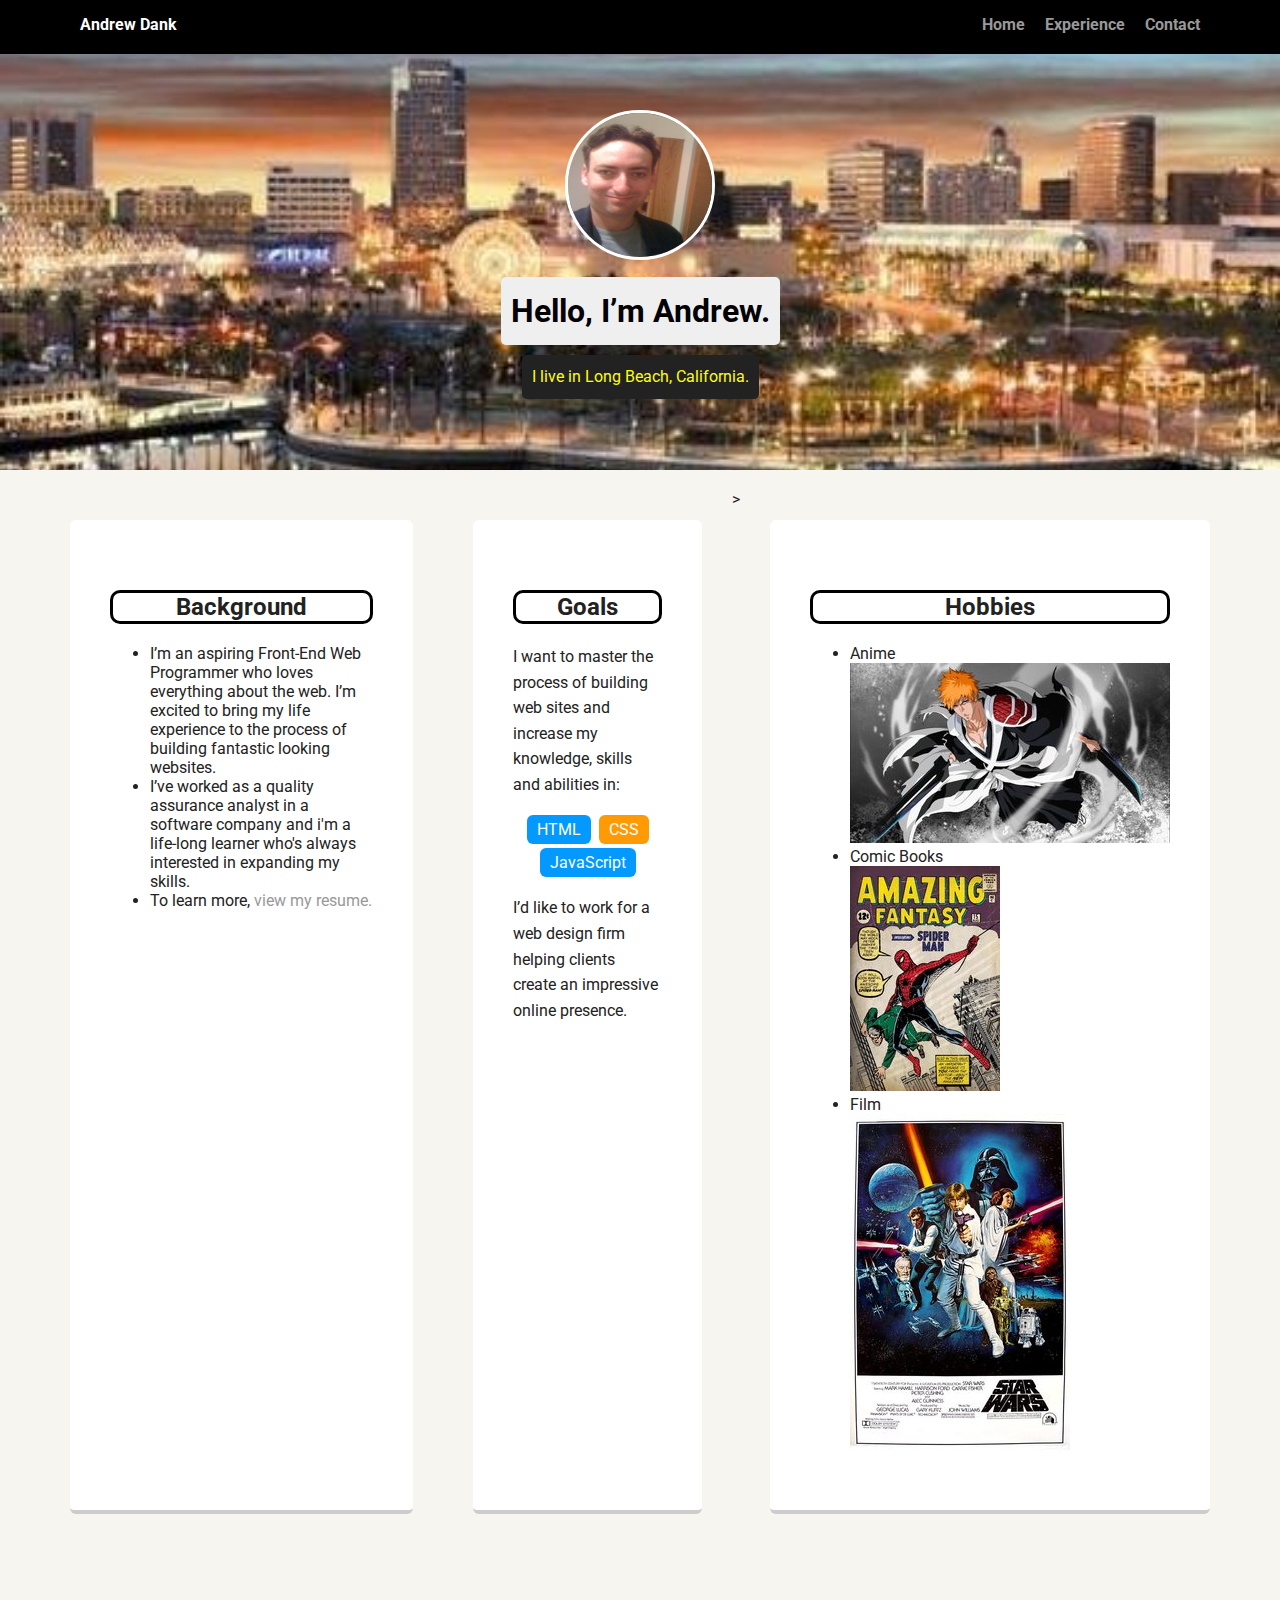
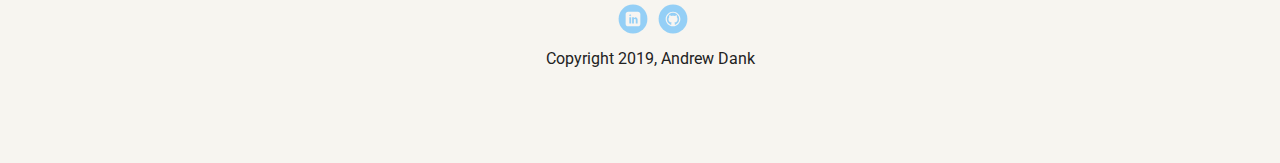
==== index.html @ 6aba0180 "changed names of semantic elements" ====
<!doctype html>
<html lang="en">

<head>
  <meta charset="utf-8">
  <title>Andrew Dank's Portfolio</title>
  <meta name="viewport" content="width=device-width, initial-scale=1.0">
  <link rel="stylesheet" href="styles.css">
  <link href="https://fonts.googleapis.com/css?family=Muli%7CRoboto:400,300,500,700,900" rel="stylesheet">
</head>

<body>

  <nav>
    <ul class="nav">
      <li class="name">Andrew Dank</li>
      <li><a href="index.html">Home</a></li>
      <li><a href="experience.html">Experience</a></li>
      <li><a href="#">Contact</a></li>
    </ul>
  </nav>

  <header>
    <img src="images/Andrew.jpeg" alt="Picture of Andrew Dank" class="profile-image">
    <h1 class="tag name">Hello, I’m Andrew.</h1>
    <p class="tag location">I live in Long Beach, California.</p>
  </header>

  <main class="flex">
    <article>
      <h2 class="card-title">Background</h2>
      <ul>
        <li>I’m an aspiring Front-End Web Programmer who loves everything about the web. I’m excited to bring my life
          experience to the process of building
          fantastic looking websites.</li>
        <li>I’ve worked as a quality assurance analyst in a software company and i'm a life-long learner who's always
          interested in expanding my
          skills.</li>
          <li>To learn more, <a href=resume.html>view my resume.</a></li>
      </ul>
    </article>

    <article>
      <h2 class="card-title">Goals</h2>
      <p>I want to master the process of building web sites and increase my knowledge, skills and abilities in:</p>
      <ul class="skills"> 
        <li>HTML</li>
        <li>CSS</li>
        <li>JavaScript</li>
      </ul>
      <p>I’d like to work for a web design firm helping clients create an impressive online presence.</p>
    </article>>

    <article>
        <h2 class="card-title">Hobbies</h2>
        <ul>
          <li>Anime</li>
          <img src="images/rsz_ichigo.jpg" alt="Ichigo">
          <li>Comic Books</li>
          <img src="images/rsz_spiderman.jpg" alt="Amazing Fantasy Cover">
          <li>Film</li>
          <img src="images/rsz_starwars.jpg" alt="Original Star Wars Poster">
        </ul>
      </article>

  </main>
  <footer>
    <ul>
      <li><a href="#" class="social linkedin">LinkedIn</a></li>
      <li><a href="#" class="social github">Github</a></li>
    </ul>
    <p class="copyright">Copyright 2019, Andrew Dank</p>
  </footer>
</body>

</html>
---- styles.css ----
/* Look up css properties on: https://css-tricks.com/almanac */

/* Global Layout Set-up */
* { 
  box-sizing: border-box;
}

  
body {
  margin: 0;
  padding: 0;
  text-align: center;
  font-family: 'Roboto', sans-serif;
  color: #222;
  background: #f7f5f0;
}
/* Link Styles */

a {
  text-decoration: none;
  color: #999;
}
a:hover {
  color: #6633ff;
}

/* Section Styles */

h1.experience-title {
  background-color: #e2e2e2;
  padding: 5px;

}
/* The following makes the text in <h2> uppercase */
.card-title {
  text-align: center;
  border: solid black 3px;
  border-radius: 10px;
  margin-top: 50px;
}

h2.experience-section-title {
  text-transform: uppercase;
}

.main-image {
  border: solid 10px green;
  border-radius: 30%;
  margin-top: 100px;
}

.bluetext h1 {
  color: blue;
}

    nav {
  width: 100%;
  background: black;
  min-height: 30px;
  padding: 10px;
  position: fixed;
  text-align: center;
}
.nav {
  display: flex;
  justify-content: space-around;
  font-weight: 700;
  list-style-type: none;
  margin: 0 auto;
  padding: 0;
}

.nav .name {
    display: block;
    margin-right: auto;
    color: white;
}
.nav li {
  padding: 5px 10px 10px 10px;
}
.nav a {
  transition: all .5s;
}
.nav a:hover {
  color: white
}

header {
  text-align: center;
  background: url('images/rsz_lbbeacon.jpg') no-repeat top center ;
  background-size: cover;
  overflow: hidden;
  padding-top: 60px;
}
header {
  line-height: 1.5;
}
header .profile-image {
  margin-top: 50px;
  width: 150px;
  height: 150px;
  border-radius: 50%;
  border: 3px solid white;
  transition: all .5s;
}
header .profile-image:hover {
  transform: scale(1.2) rotate(5deg);
}
.tag {
  background-color: #efefef;
  color: black;
  padding: 10px;
  border-radius: 5px;
  display: table;
  margin: 10px auto;
} 
.location {
  background-color: #222;
  color: yellow;
}
article {
  margin: 30px;
  padding: 20px 40px 40px;
  max-width: 500px;
  text-align: left;
  background: #fff;
  border-bottom: 4px solid #ccc;
  border-radius: 6px;
  transition: all .5s;
}
.card:hover {
  border-color: #ff99ff;
}

ul.skills {
  padding: 0;
  text-align: center;
}

.skills li {
  border-radius: 6px;
  display: inline-block;
  background: #ff9904;
  color: white;
  padding: 5px 10px;
  margin: 2px;
}

.skills li:nth-child(odd) {
  background: #0399ff;
}

footer {
  width: 100%;
  min-height: 30px;
  padding: 20px 0 40px 20px;
}

footer .copyright {
  top: -8px;
  font-size: .75em;
}

footer ul {
  list-style-type: none;
  margin: 0;
  padding: 0;
}

footer ul li {
  display: inline-block;
}

a.social {
  display: inline-block;
  text-indent: -9999px;
  margin-left: 5px;
  width: 30px;
  height: 30px;
  background-size: 30px 30px;
  opacity: .4;
  transition: all .5s;
}
a.twitter {
  background-image: url(images/twitter.svg);
}
a.linkedin {
  background-image: url(images/linkedin.svg);
}
a.github {
  background-image: url(images/github.svg);
}
a.social:hover {
  opacity: 1;
}
.clearfix {
  clear: both;
}

/* Styles for larger screens */
@media screen and (min-width: 720px) {
  
  .flex {
      display: -ms-flexbox;      /* TWEENER - IE 10 */
      display: flex; 
      max-width: 1200px;
      -ms-flex-pack: distribute;
      justify-content: space-around;
      margin: 0 auto;
  }

  header {
    min-height: 470px;
  }

  .nav {
    max-width: 1200px;
    padding: 0 30px;
  }


  main {
    padding-top: 20px;
  }

  main p {
    line-height: 1.6em;
  }

  footer {
    font-size: 1.3em;
    max-width: 1200px;
    margin: 40px auto;
  }

 

}
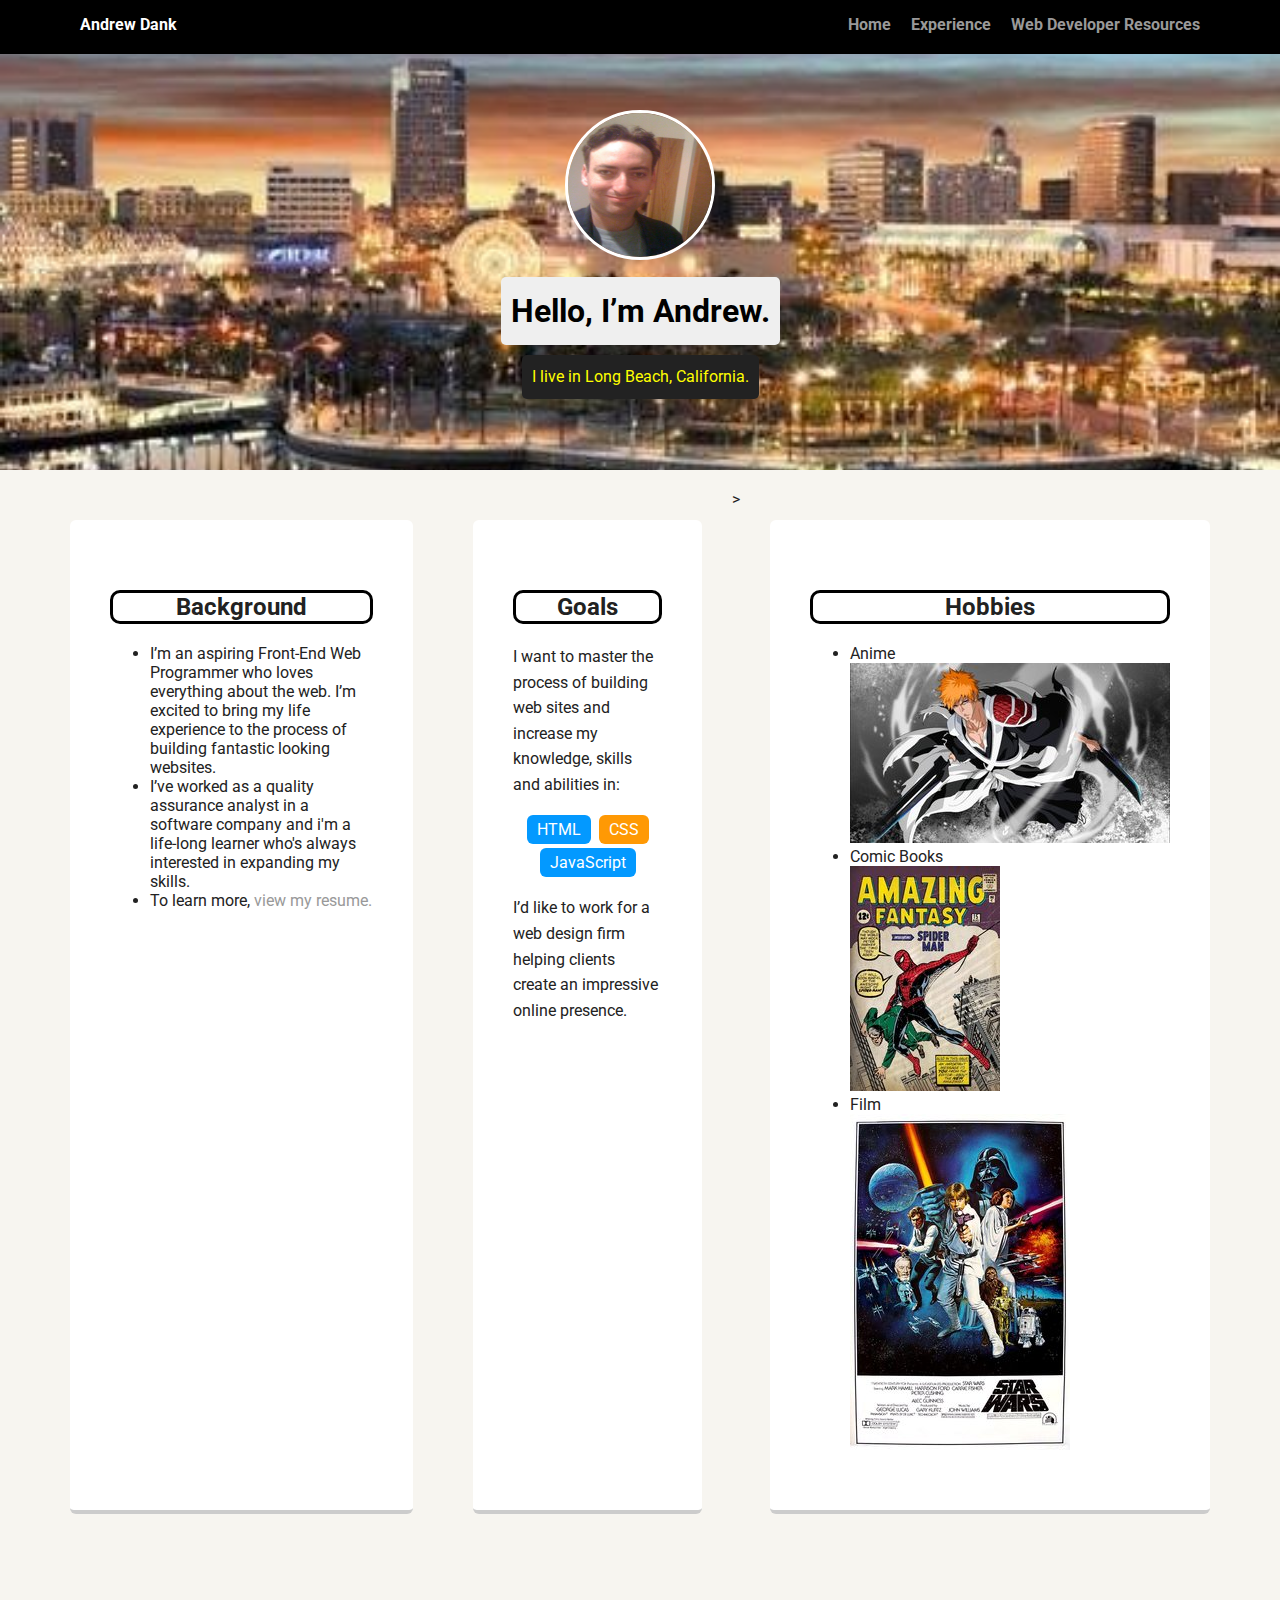
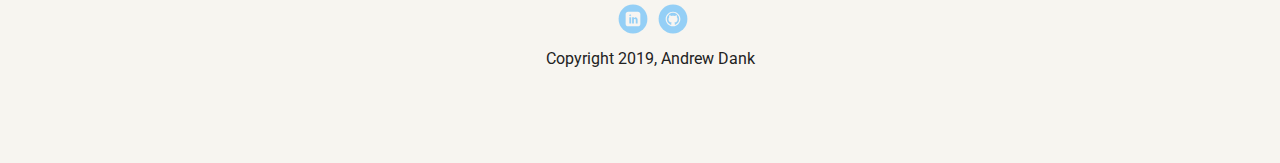
==== commit 4b4698f1: "Created a new section" ====
--- a/index.html
+++ b/index.html
@@ -16,7 +16,7 @@
       <li class="name">Andrew Dank</li>
       <li><a href="index.html">Home</a></li>
       <li><a href="experience.html">Experience</a></li>
-      <li><a href="#">Contact</a></li>
+      <li><a href="resources.html">Web Developer Resources</a></li>
     </ul>
   </nav>
 
@@ -54,7 +54,7 @@
     <article>
         <h2 class="card-title">Hobbies</h2>
         <ul>
-          <li>Anime</li>
+          <li>Anime</li> <!--The following images are additional elements for "exceed". -->
           <img src="images/rsz_ichigo.jpg" alt="Ichigo">
           <li>Comic Books</li>
           <img src="images/rsz_spiderman.jpg" alt="Amazing Fantasy Cover">
@@ -66,8 +66,8 @@
   </main>
   <footer>
     <ul>
-      <li><a href="#" class="social linkedin">LinkedIn</a></li>
-      <li><a href="#" class="social github">Github</a></li>
+      <li><a href="https://www.linkedin.com/in/andrew-dank-93144074/" class="social linkedin">LinkedIn</a></li>
+      <li><a href="https://github.com/AndrewD570-cmd" class="social github">Github</a></li>
     </ul>
     <p class="copyright">Copyright 2019, Andrew Dank</p>
   </footer>
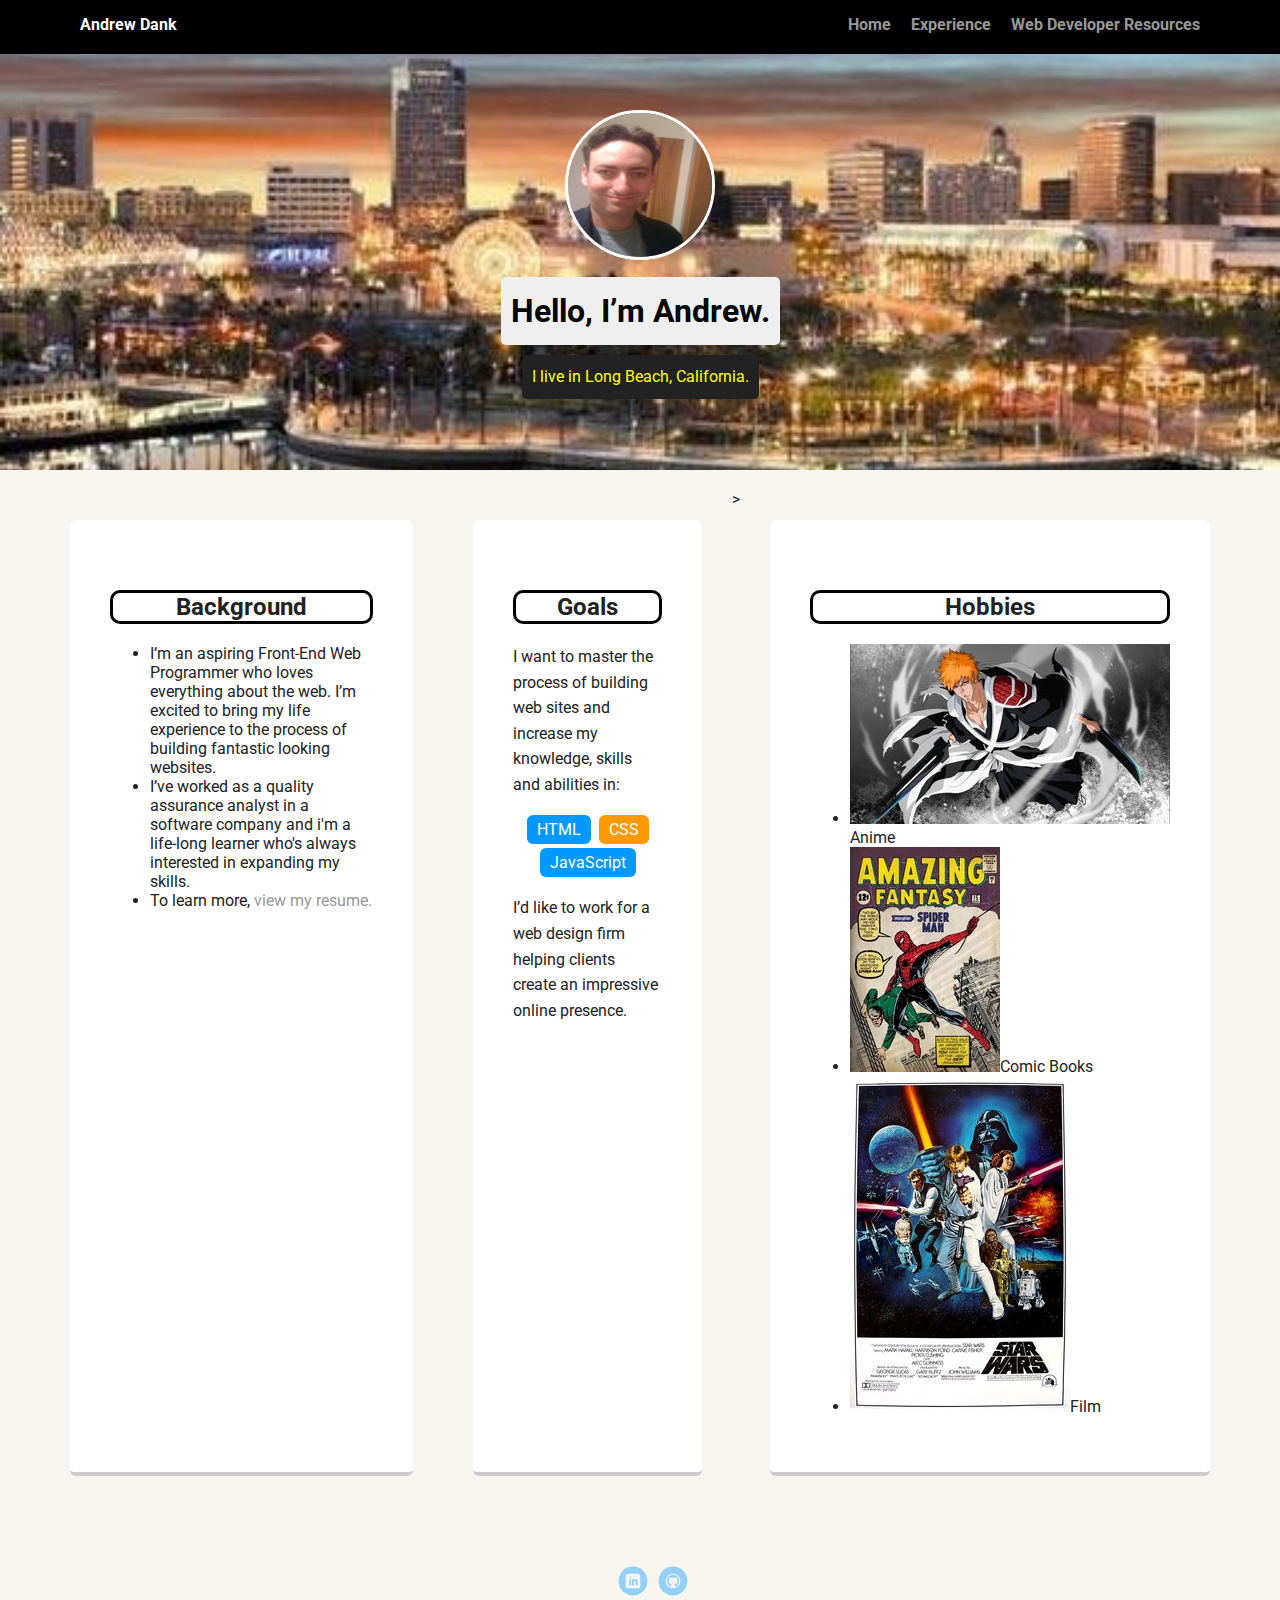
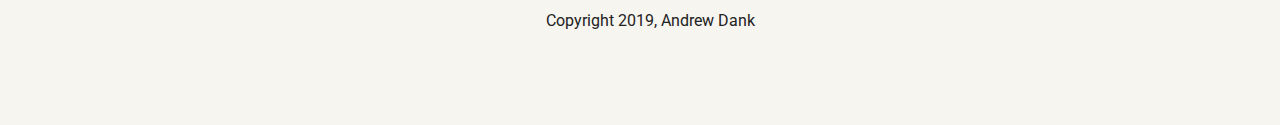
==== commit bacf379e: "Fixed images and titles" ====
--- a/index.html
+++ b/index.html
@@ -36,14 +36,14 @@
         <li>I’ve worked as a quality assurance analyst in a software company and i'm a life-long learner who's always
           interested in expanding my
           skills.</li>
-          <li>To learn more, <a href=resume.html>view my resume.</a></li>
+        <li>To learn more, <a href=resume.html>view my resume.</a></li>
       </ul>
     </article>
 
     <article>
       <h2 class="card-title">Goals</h2>
       <p>I want to master the process of building web sites and increase my knowledge, skills and abilities in:</p>
-      <ul class="skills"> 
+      <ul class="skills">
         <li>HTML</li>
         <li>CSS</li>
         <li>JavaScript</li>
@@ -52,16 +52,13 @@
     </article>>
 
     <article>
-        <h2 class="card-title">Hobbies</h2>
-        <ul>
-          <li>Anime</li> <!--The following images are additional elements for "exceed". -->
-          <img src="images/rsz_ichigo.jpg" alt="Ichigo">
-          <li>Comic Books</li>
-          <img src="images/rsz_spiderman.jpg" alt="Amazing Fantasy Cover">
-          <li>Film</li>
-          <img src="images/rsz_starwars.jpg" alt="Original Star Wars Poster">
-        </ul>
-      </article>
+      <h2 class="card-title">Hobbies</h2>
+      <ul>  <!--The following images are additional elements for "exceed". -->
+        <li><img src="images/rsz_ichigo.jpg" alt="Ichigo">Anime</li>
+        <li><img src="images/rsz_spiderman.jpg" alt="Amazing Fantasy Cover">Comic Books</li>
+        <li><img src="images/rsz_starwars.jpg" alt="Original Star Wars Poster">Film</li>
+      </ul>
+    </article>
 
   </main>
   <footer>
--- a/styles.css
+++ b/styles.css
@@ -29,7 +29,15 @@
 h1.experience-title {
   background-color: #e2e2e2;
   padding: 5px;
-
+}
+
+
+  a.links {
+  font-weight: bold;
+  color: black;
+  font-family: 'Roboto', sans-serif;
+  text-align: center;
+  
 }
 /* The following makes the text in <h2> uppercase */
 .card-title {
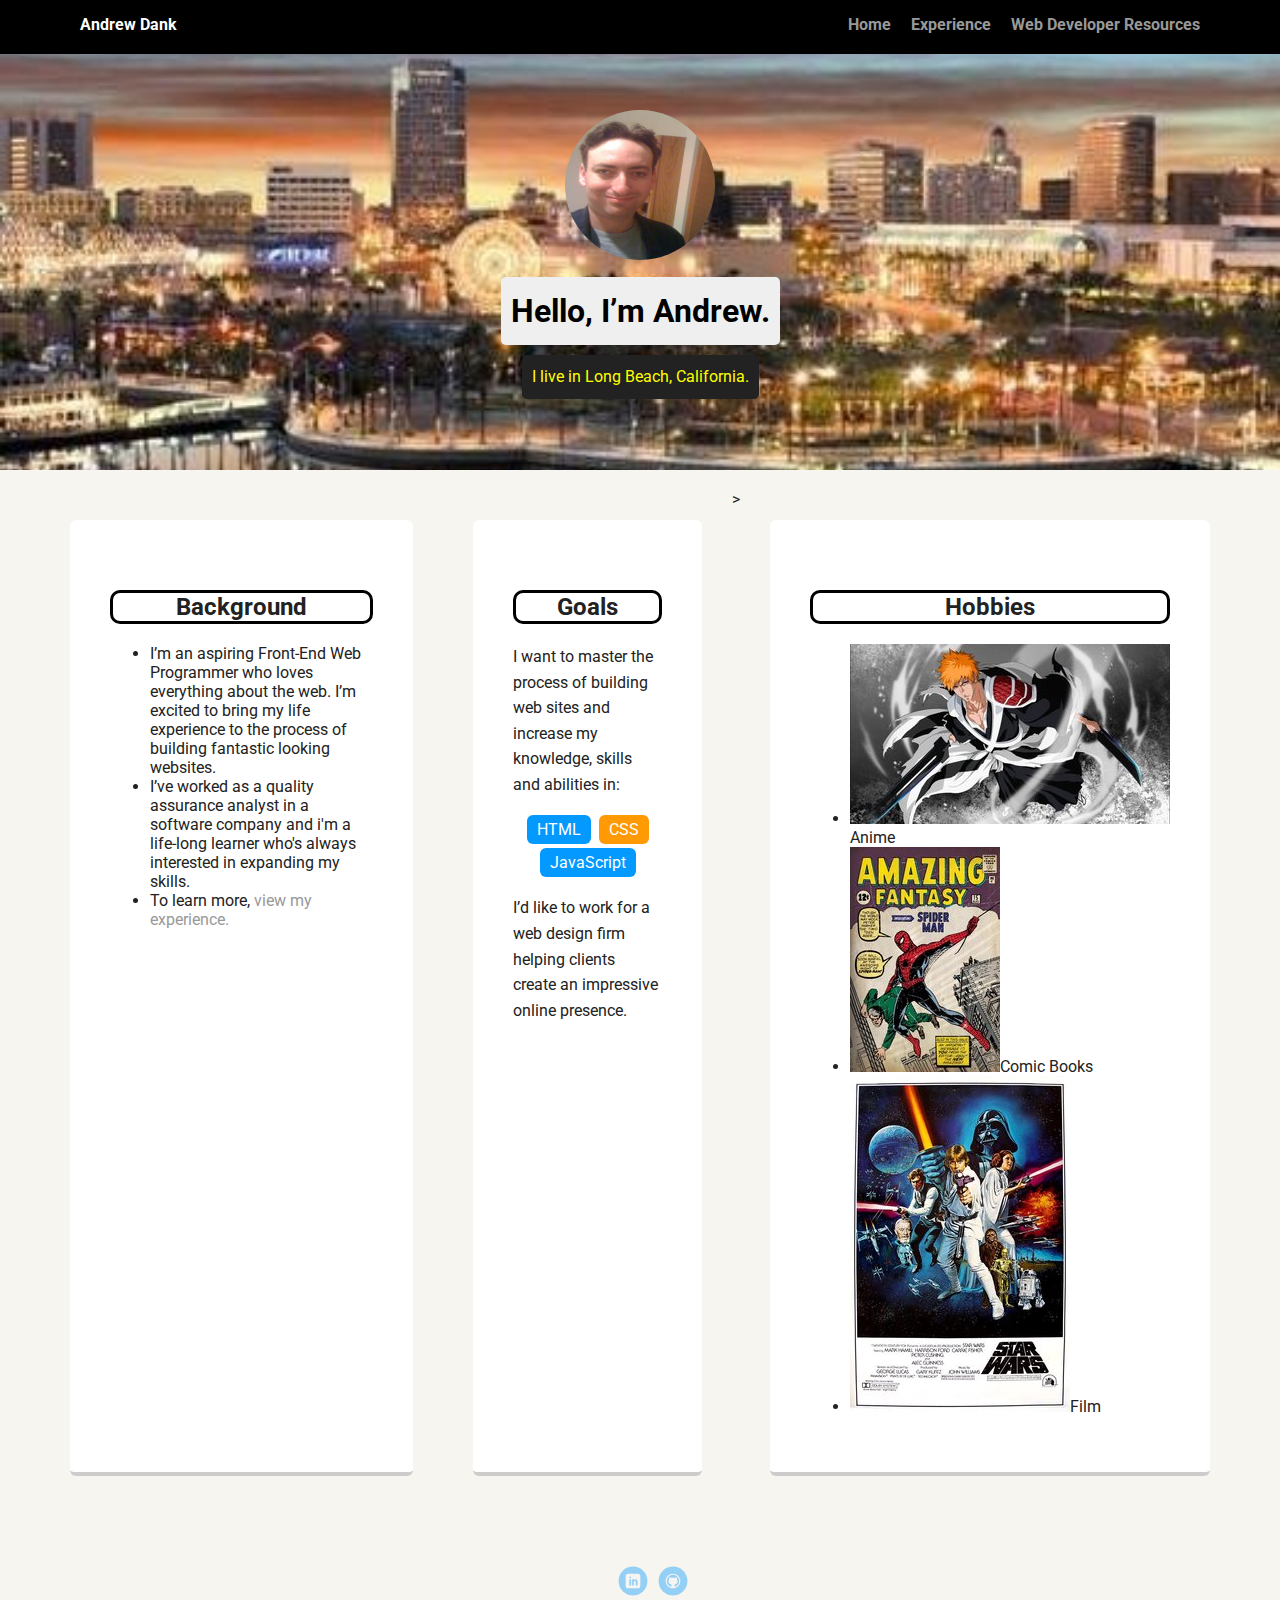
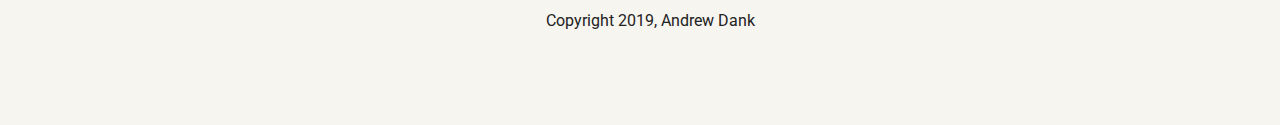
==== commit 56698568: "Changed links and changed border properties of .profile.image" ====
--- a/index.html
+++ b/index.html
@@ -36,7 +36,7 @@
         <li>I’ve worked as a quality assurance analyst in a software company and i'm a life-long learner who's always
           interested in expanding my
           skills.</li>
-        <li>To learn more, <a href=resume.html>view my resume.</a></li>
+        <li>To learn more, <a href="experience.html">view my experience.</a></li>
       </ul>
     </article>
 
--- a/styles.css
+++ b/styles.css
@@ -107,8 +107,8 @@
   margin-top: 50px;
   width: 150px;
   height: 150px;
-  border-radius: 50%;
-  border: 3px solid white;
+  border-radius: 90%; /* changed the border-radius and the border properties for exceeds expectations. */
+  border: 20px none black;
   transition: all .5s;
 }
 header .profile-image:hover {
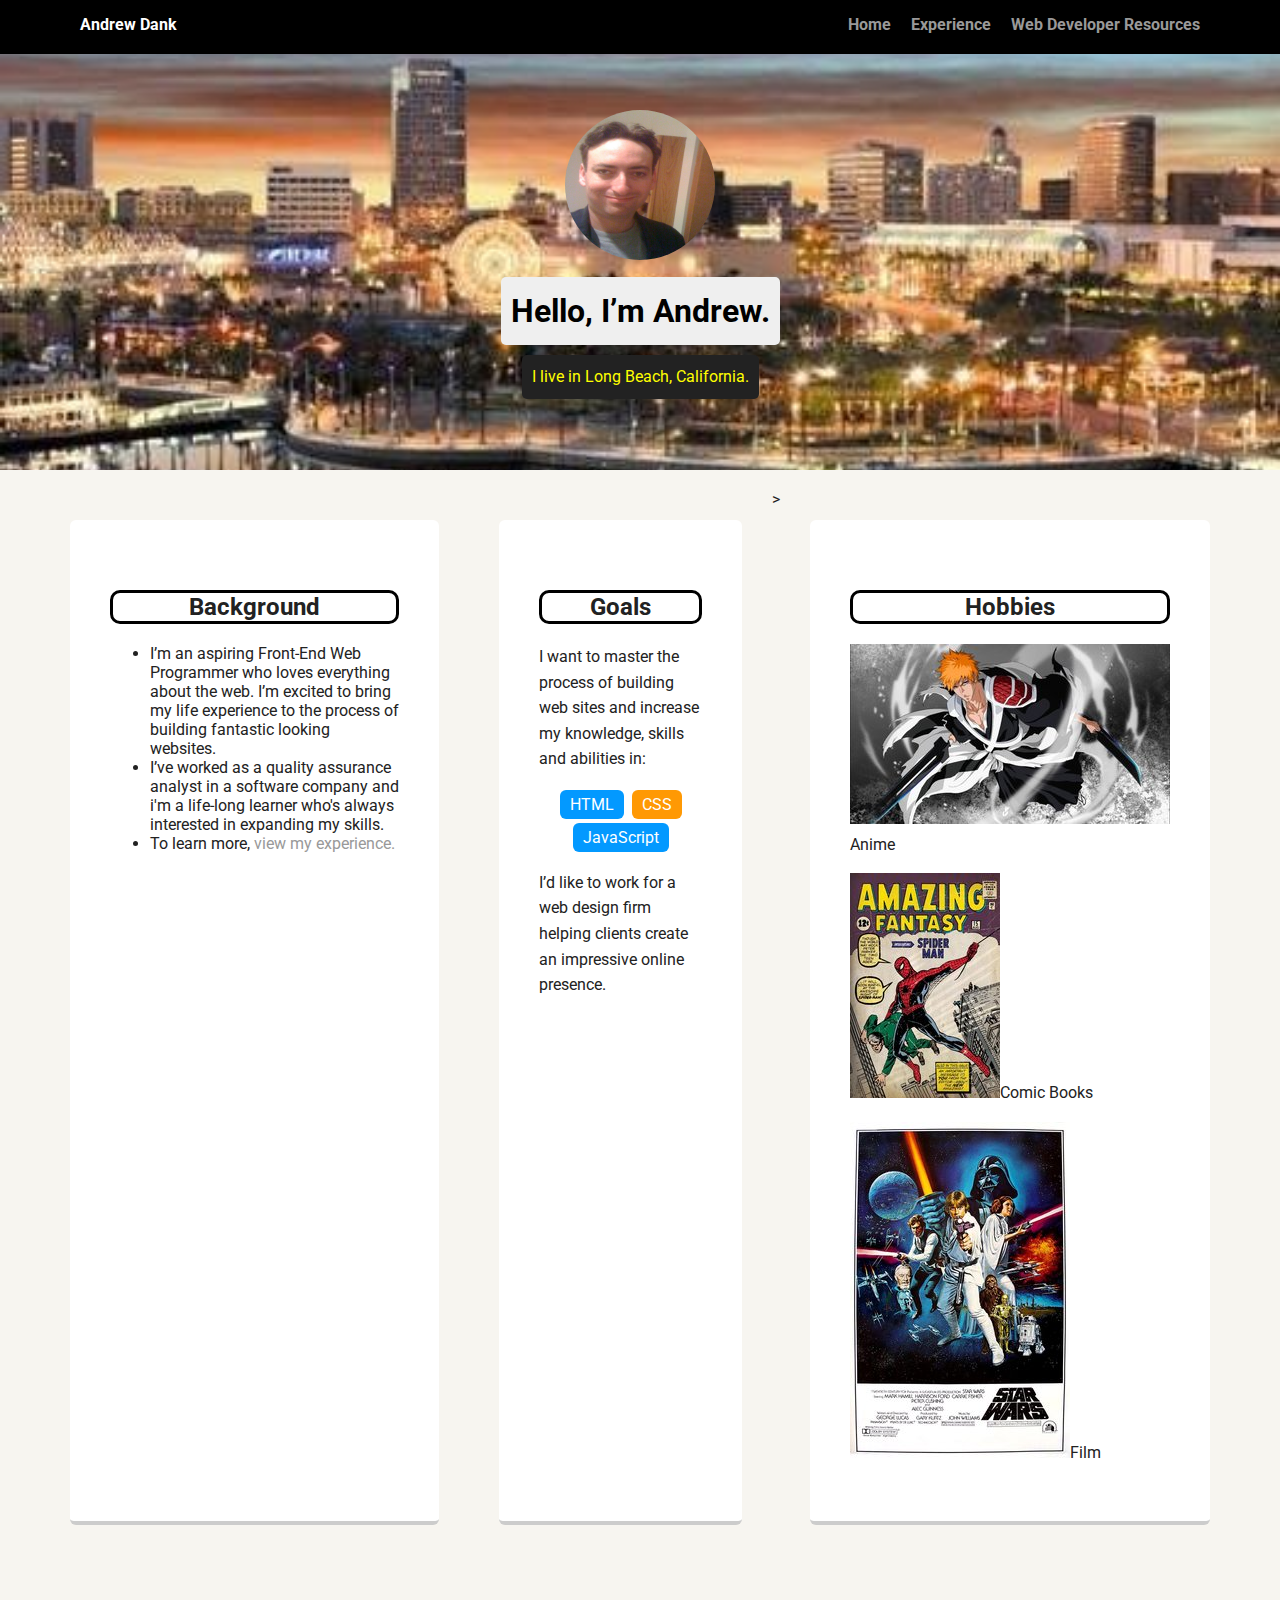
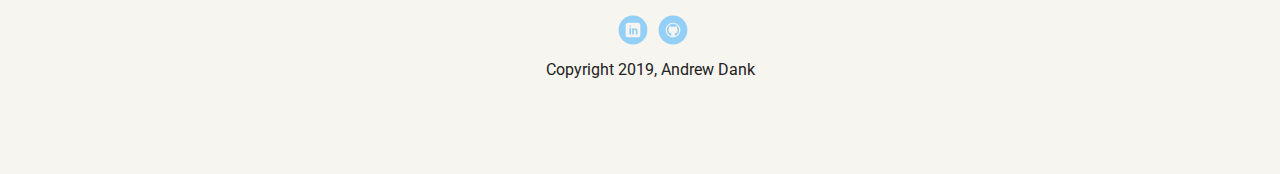
==== commit bea5de16: "Changed lists to paragraphs" ====
--- a/index.html
+++ b/index.html
@@ -53,11 +53,11 @@
 
     <article>
       <h2 class="card-title">Hobbies</h2>
-      <ul>  <!--The following images are additional elements for "exceed". -->
-        <li><img src="images/rsz_ichigo.jpg" alt="Ichigo">Anime</li>
-        <li><img src="images/rsz_spiderman.jpg" alt="Amazing Fantasy Cover">Comic Books</li>
-        <li><img src="images/rsz_starwars.jpg" alt="Original Star Wars Poster">Film</li>
-      </ul>
+        <!--The following images are additional imagesfor "exceed". -->
+        <p><img src="images/rsz_ichigo.jpg" alt="Ichigo">Anime</p>
+        <p><img src="images/rsz_spiderman.jpg" alt="Amazing Fantasy Cover">Comic Books</p>
+        <p><img src="images/rsz_starwars.jpg" alt="Original Star Wars Poster">Film</p>
+      
     </article>
 
   </main>
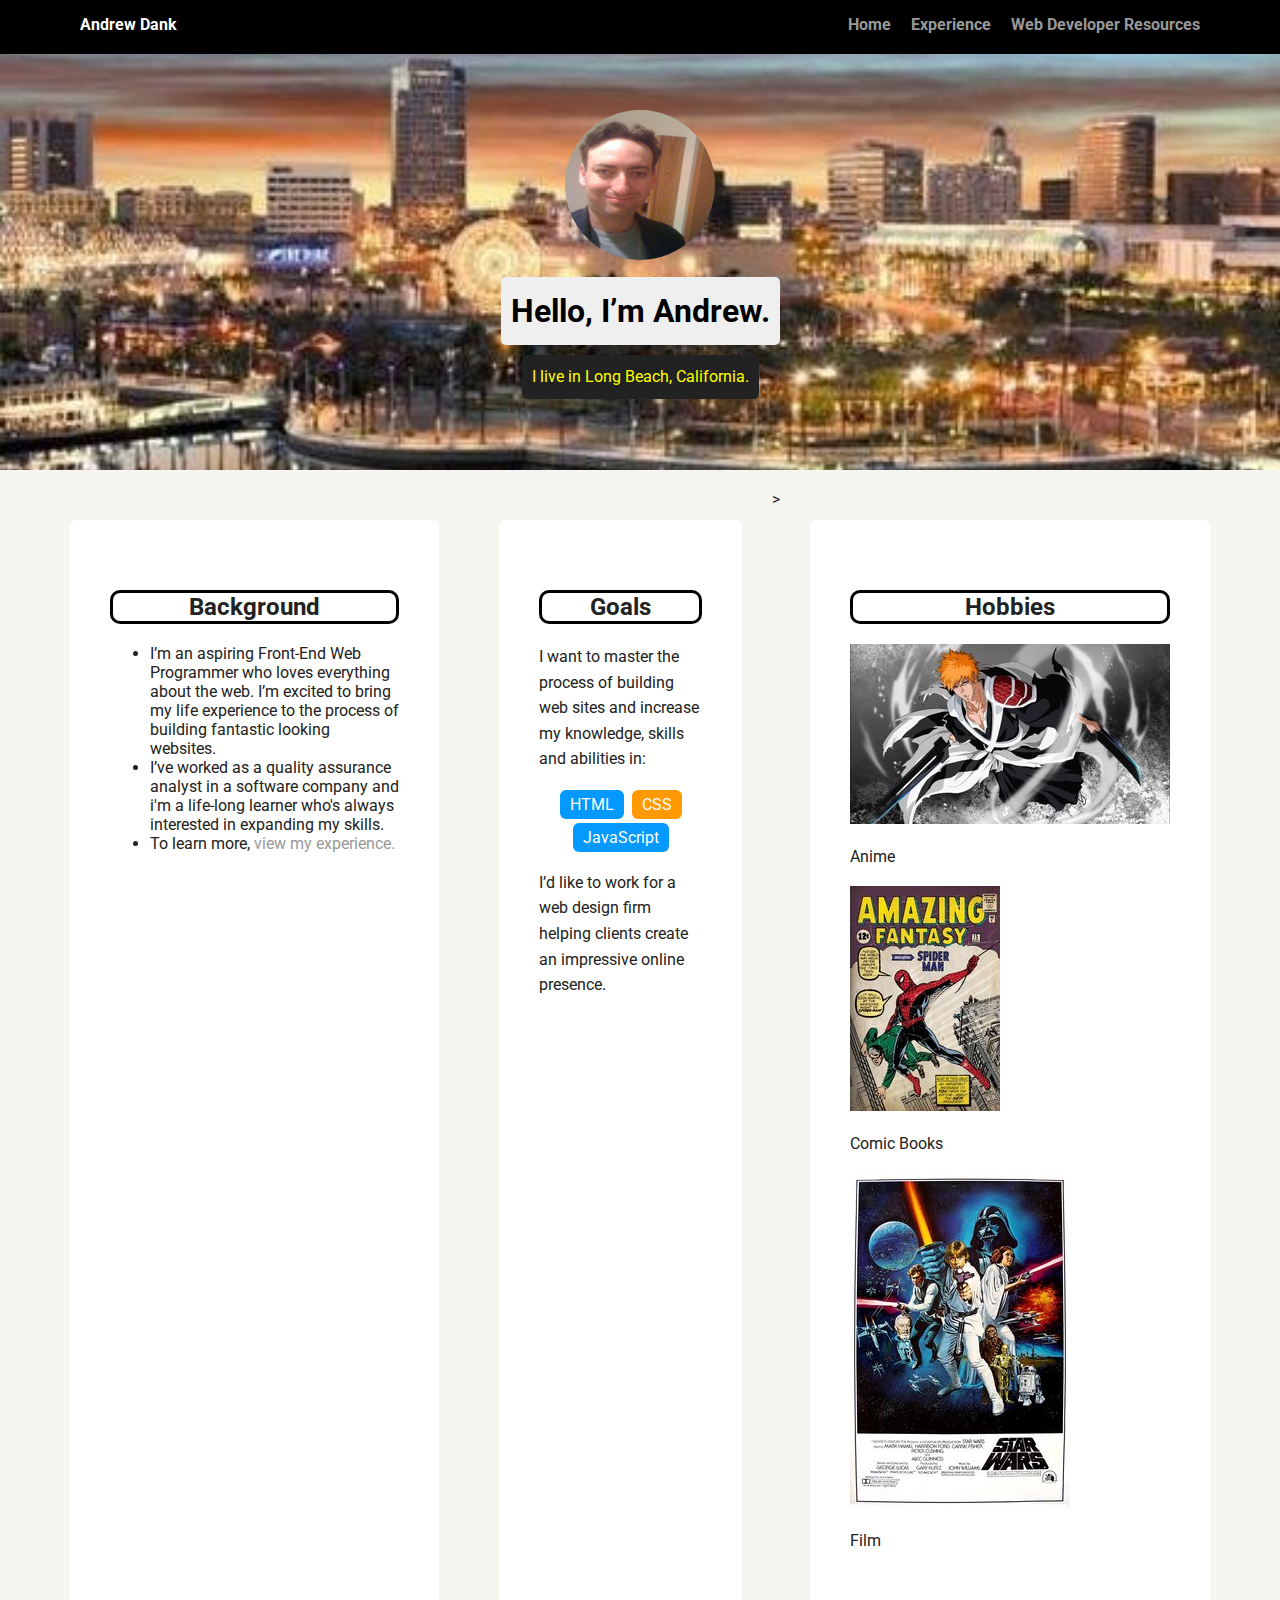
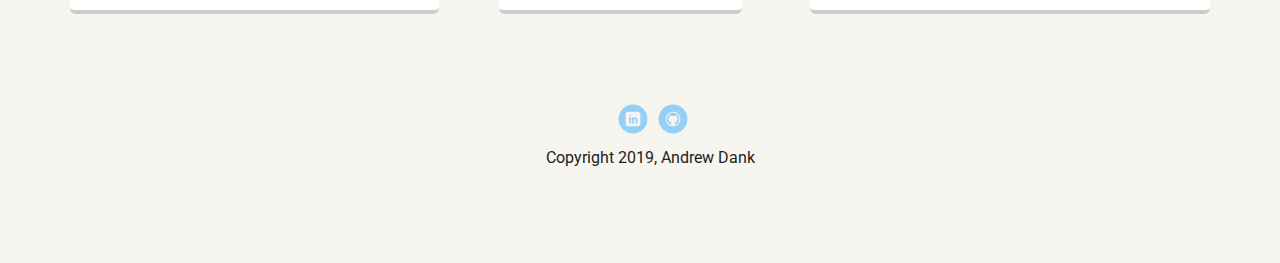
==== commit 8fbbaedc: "Switch around the <p> and <img> tags under the hobbies section" ====
--- a/index.html
+++ b/index.html
@@ -54,9 +54,9 @@
     <article>
       <h2 class="card-title">Hobbies</h2>
         <!--The following images are additional imagesfor "exceed". -->
-        <p><img src="images/rsz_ichigo.jpg" alt="Ichigo">Anime</p>
-        <p><img src="images/rsz_spiderman.jpg" alt="Amazing Fantasy Cover">Comic Books</p>
-        <p><img src="images/rsz_starwars.jpg" alt="Original Star Wars Poster">Film</p>
+        <img src="images/rsz_ichigo.jpg" alt="Ichigo"><P>Anime</P>
+        <img src="images/rsz_spiderman.jpg" alt="Amazing Fantasy Cover"><p>Comic Books</p>
+        <img src="images/rsz_starwars.jpg" alt="Original Star Wars Poster"><p>Film</p>
       
     </article>
 
--- a/styles.css
+++ b/styles.css
@@ -108,7 +108,7 @@
   width: 150px;
   height: 150px;
   border-radius: 90%; /* changed the border-radius and the border properties for exceeds expectations. */
-  border: 20px none black;
+  /* border: 20px none black; */
   transition: all .5s;
 }
 header .profile-image:hover {
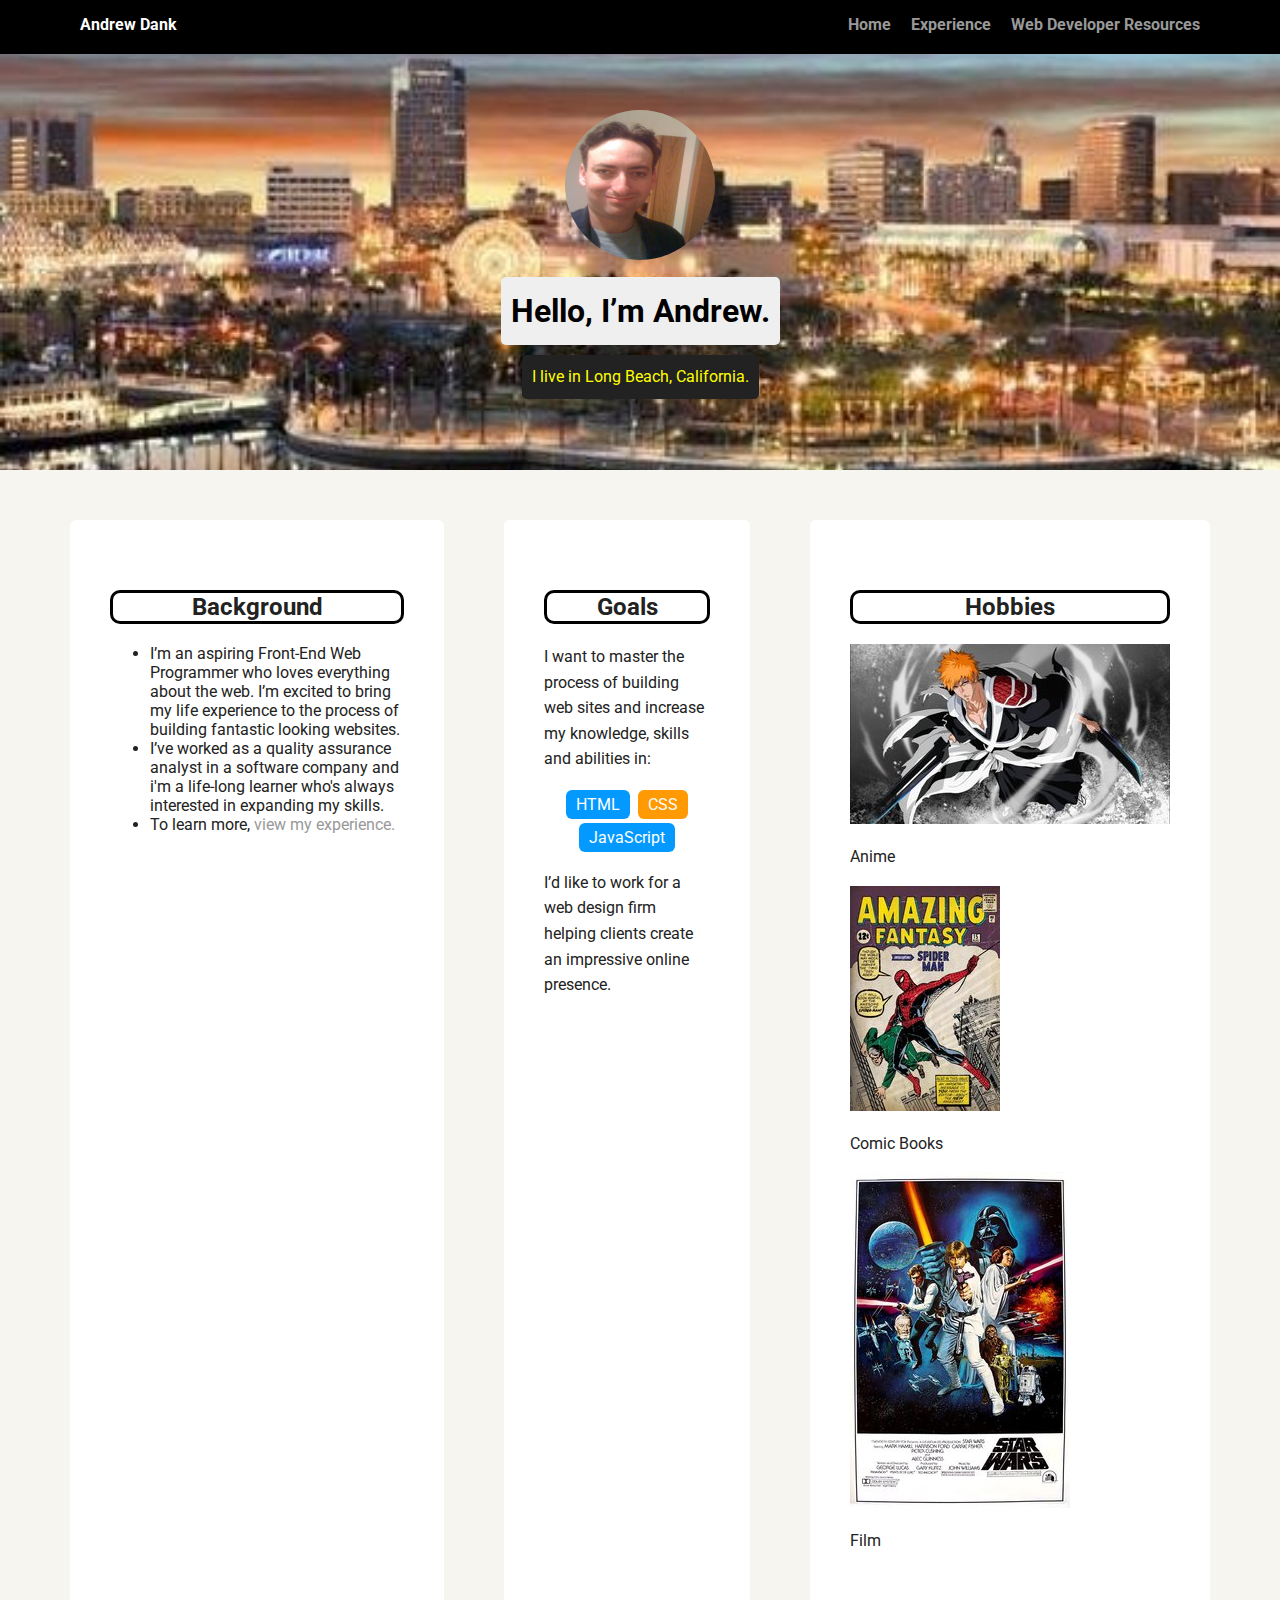
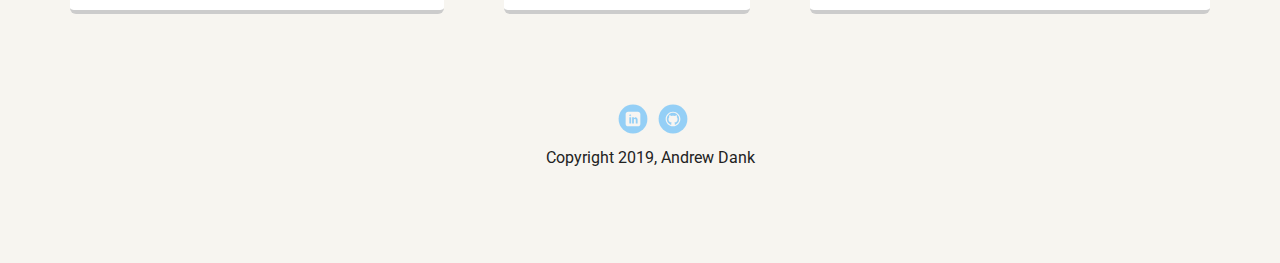
==== commit 8d30b4ed: "Fixed syntax error" ====
--- a/index.html
+++ b/index.html
@@ -49,7 +49,7 @@
         <li>JavaScript</li>
       </ul>
       <p>I’d like to work for a web design firm helping clients create an impressive online presence.</p>
-    </article>>
+    </article>
 
     <article>
       <h2 class="card-title">Hobbies</h2>
